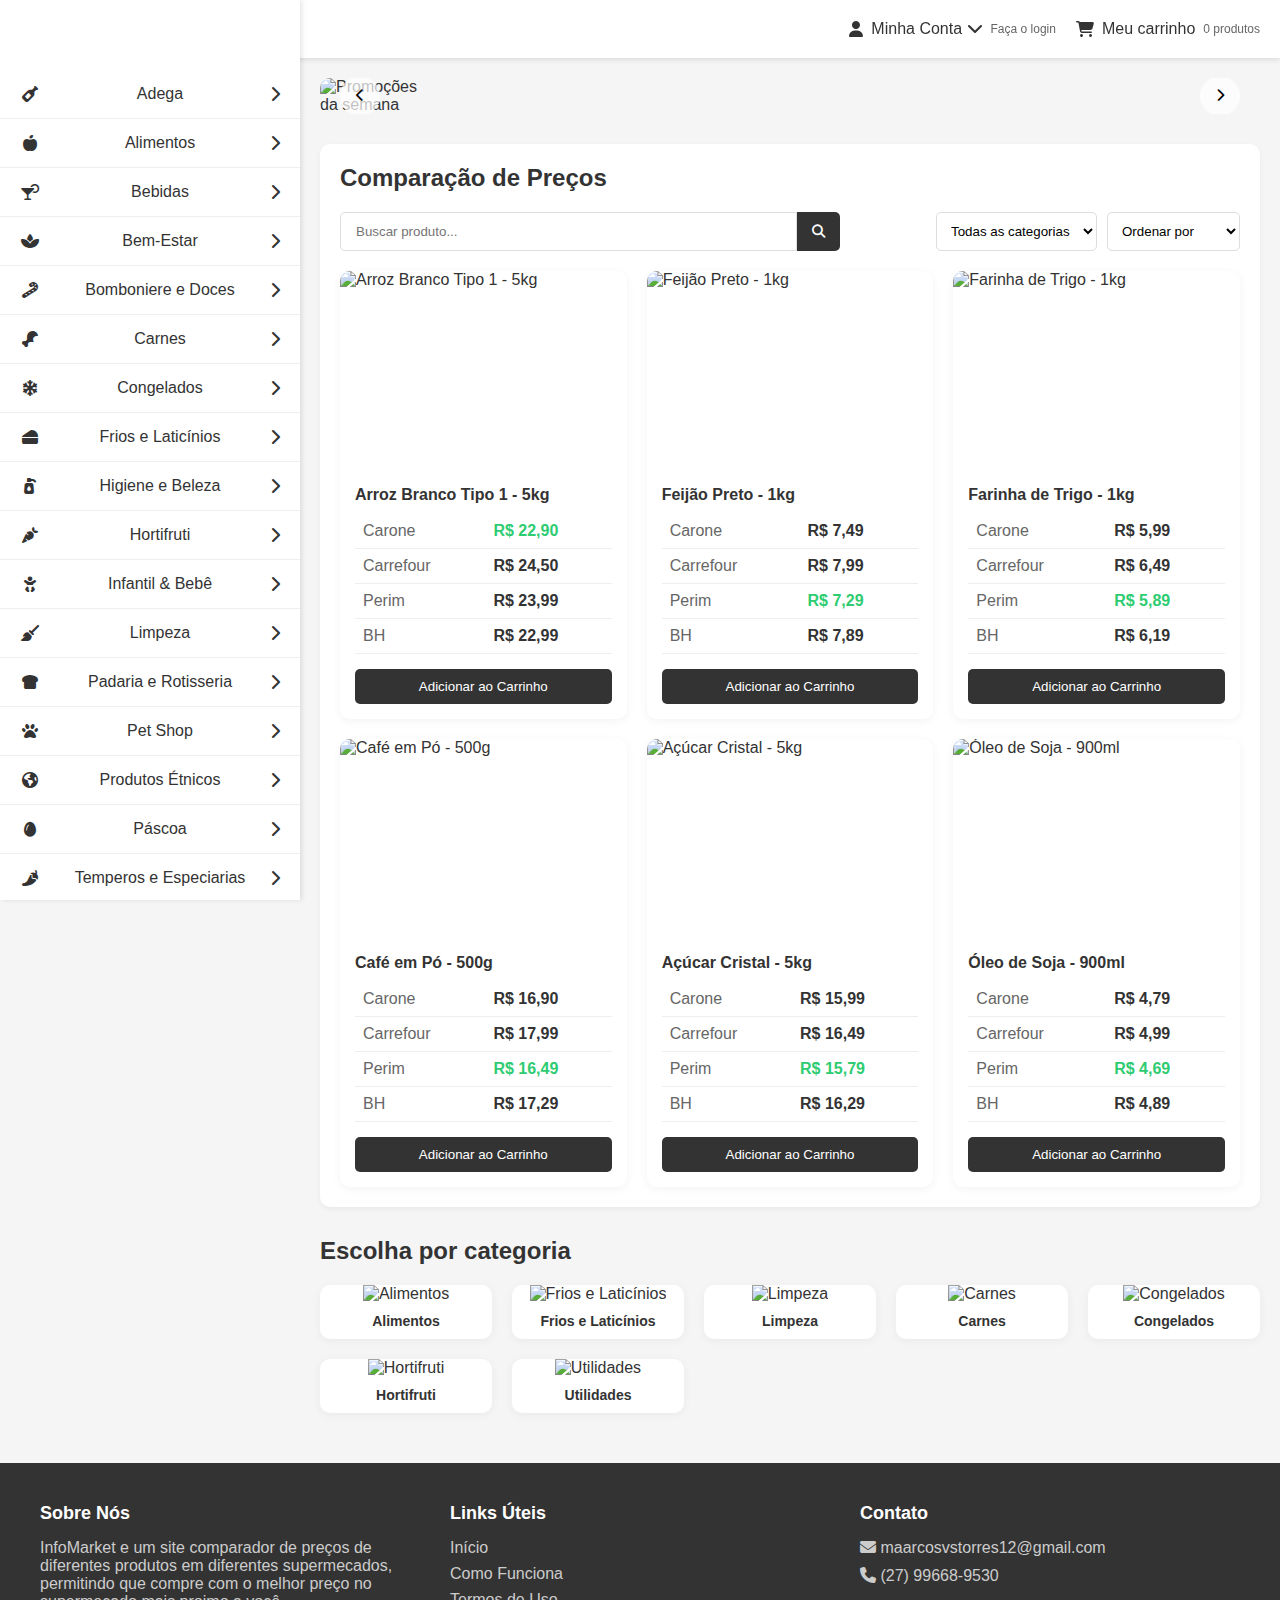
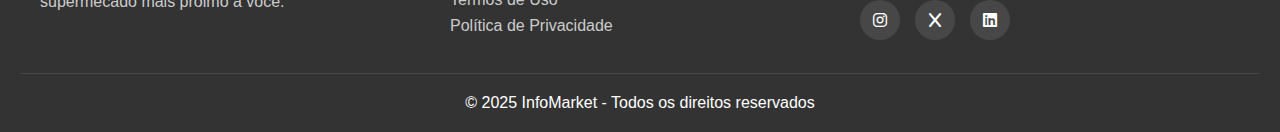
==== INFOMARKET - FRONTEND/index.html @ a8f64045 "Upload FRONTEND" ====
<!DOCTYPE html>
<html lang="pt-BR">
<head>
    <meta charset="UTF-8">
    <meta name="viewport" content="width=device-width, initial-scale=1.0">
    <title>InfoMarket</title>
    <link rel="stylesheet" href="styles.css">
    <link rel="stylesheet" href="https://cdnjs.cloudflare.com/ajax/libs/font-awesome/6.4.0/css/all.min.css">
</head>
<body>
    <!-- HEADER -->
    <header>
        <div class="menu-toggle" id="menu-toggle">
            <i class="fas fa-bars"></i>
        </div>
        <div class="logo">
            <h1>InfoMarket</h1>
        </div>
        <div class="user-actions">
            <div class="account">
                <a href="login.html">
                    <i class="fas fa-user"></i>
                    <span>Minha Conta <i class="fas fa-chevron-down"></i></span>
                    <div class="account-info">Faça o login</div>
                </a>
            </div>
            <div class="cart">
                <a href="#">
                    <i class="fas fa-shopping-cart"></i>
                    <span>Meu carrinho</span>
                    <div class="cart-info">0 produtos</div>
                </a>
            </div>
        </div>
    </header>

    <!-- BARRA LATERAL MEGA FODA -->
    <aside class="sidebar" id="sidebar">
        <nav>
            <ul>
                <li><a href="#"><i class="fas fa-wine-bottle"></i> Adega <i class="fas fa-chevron-right"></i></a></li>
                <li><a href="#"><i class="fas fa-apple-alt"></i> Alimentos <i class="fas fa-chevron-right"></i></a></li>
                <li><a href="#"><i class="fas fa-cocktail"></i> Bebidas <i class="fas fa-chevron-right"></i></a></li>
                <li><a href="#"><i class="fas fa-spa"></i> Bem-Estar <i class="fas fa-chevron-right"></i></a></li>
                <li><a href="#"><i class="fas fa-candy-cane"></i> Bomboniere e Doces <i class="fas fa-chevron-right"></i></a></li>
                <li><a href="#"><i class="fas fa-drumstick-bite"></i> Carnes <i class="fas fa-chevron-right"></i></a></li>
                <li><a href="#"><i class="fas fa-snowflake"></i> Congelados <i class="fas fa-chevron-right"></i></a></li>
                <li><a href="#"><i class="fas fa-cheese"></i> Frios e Laticínios <i class="fas fa-chevron-right"></i></a></li>
                <li><a href="#"><i class="fas fa-pump-soap"></i> Higiene e Beleza <i class="fas fa-chevron-right"></i></a></li>
                <li><a href="#"><i class="fas fa-carrot"></i> Hortifruti <i class="fas fa-chevron-right"></i></a></li>
                <li><a href="#"><i class="fas fa-baby"></i> Infantil & Bebê <i class="fas fa-chevron-right"></i></a></li>
                <li><a href="#"><i class="fas fa-broom"></i> Limpeza <i class="fas fa-chevron-right"></i></a></li>
                <li><a href="#"><i class="fas fa-bread-slice"></i> Padaria e Rotisseria <i class="fas fa-chevron-right"></i></a></li>
                <li><a href="#"><i class="fas fa-paw"></i> Pet Shop <i class="fas fa-chevron-right"></i></a></li>
                <li><a href="#"><i class="fas fa-globe-americas"></i> Produtos Étnicos <i class="fas fa-chevron-right"></i></a></li>
                <li><a href="#"><i class="fas fa-egg"></i> Páscoa <i class="fas fa-chevron-right"></i></a></li>
                <li><a href="#"><i class="fas fa-pepper-hot"></i> Temperos e Especiarias <i class="fas fa-chevron-right"></i></a></li>
            </ul>
        </nav>
    </aside>

    <!-- MAIN -->
    <main>
        <!-- BANNER -->
        <section class="banner">
            <img src="/images/meu saco de compras.jpg" alt="Promoções da semana">
            <div class="banner-controls">
                <button class="prev"><i class="fas fa-chevron-left"></i></button>
                <button class="next"><i class="fas fa-chevron-right"></i></button>
            </div>
        </section>

        <!-- COMPARADOR -->
        <section class="price-comparison">
            <h2>Comparação de Preços</h2>
            
            <div class="filter-bar">
                <div class="search-box">
                    <input type="text" placeholder="Buscar produto...">
                    <button><i class="fas fa-search"></i></button>
                </div>
                <div class="filter-options">
                    <select>
                        <option>Todas as categorias</option>
                        <option>Alimentos</option>
                        <option>Bebidas</option>
                        <option>Limpeza</option>
                        <option>Hortifruti</option>
                    </select>
                    <select>
                        <option>Ordenar por</option>
                        <option>Menor preço</option>
                        <option>Maior preço</option>
                        <option>Mais populares</option>
                    </select>
                </div>
            </div>
            
            <div class="products-grid" id="products-container">
                <!-- ADD PRODUTOS COM JS -->
            </div>
        </section>

        <!-- CATEGORIAS DE PRODUTOS -->
        <section class="categories">
            <h2>Escolha por categoria</h2>
            <div class="categories-grid">
                <a href="#" class="category-card">
                    <img src="/images/alimentos.jpg" alt="Alimentos">
                    <h3>Alimentos</h3>
                </a>
                <a href="#" class="category-card">
                    <img src="/images/frios e laticinios.jpg" alt="Frios e Laticínios">
                    <h3>Frios e Laticínios</h3>
                </a>
                <a href="#" class="category-card">
                    <img src="/images/limpeza.jpg" alt="Limpeza">
                    <h3>Limpeza</h3>
                </a>
                <a href="#" class="category-card">
                    <img src="/images/carnes.jpg" alt="Carnes">
                    <h3>Carnes</h3>
                </a>
                <a href="#" class="category-card">
                    <img src="/images/congelados.jpg" alt="Congelados">
                    <h3>Congelados</h3>
                </a>
                <a href="#" class="category-card">
                    <img src="/images/horti.jpg" alt="Hortifruti">
                    <h3>Hortifruti</h3>
                </a>
                <a href="#" class="category-card">
                    <img src="/images/utilidades.jpg" alt="Utilidades">
                    <h3>Utilidades</h3>
                </a>
            </div>
        </section>
    </main>

    <!-- FOOTER -->
    <footer>
        <div class="footer-content">
            <div class="footer-section">
                <h3>Sobre Nós</h3>
                <p>InfoMarket e um site comparador de preços de diferentes produtos em diferentes supermecados, permitindo que compre com o melhor preço no supermecado mais proimo a você.</p>
            </div>
            <div class="footer-section">
                <h3>Links Úteis</h3>
                <ul>
                    <li><a href="#">Início</a></li>
                    <li><a href="#">Como Funciona</a></li>
                    <li><a href="#">Termos de Uso</a></li>
                    <li><a href="#">Política de Privacidade</a></li>
                </ul>
            </div>
            <div class="footer-section">
                <h3>Contato</h3>
                <p><i class="fas fa-envelope"></i> maarcosvstorres12@gmail.com</p>
                <p><i class="fas fa-phone"></i> (27) 99668-9530</p>
                <div class="social-media">
                    <a href="#"><i class="fab fa-instagram"></i></a>
                    <a href="#"><i class="fab fa-x"></i></a>
                    <a href="#"><i class="fab fa-linkedin"></i></a>
                </div>
            </div>
        </div>
        <div class="footer-bottom">
            <p>&copy; 2025 InfoMarket - Todos os direitos reservados</p>
        </div>
    </footer>

    <script src="script.js"></script>
</body>
</html>
---- INFOMARKET - FRONTEND/styles.css ----
* {
    margin: 0;
    padding: 0;
    box-sizing: border-box;
    font-family: 'Segoe UI', Tahoma, Geneva, Verdana, sans-serif;
}

body {
    background-color: #f5f5f5;
    color: #333;
}

a {
    text-decoration: none;
    color: inherit;
}

ul {
    list-style: none;
}

/* STYLE HEADER */
header {
    display: flex;
    justify-content: space-between;
    align-items: center;
    padding: 15px 20px;
    background-color: #fff;
    box-shadow: 0 2px 5px rgba(0, 0, 0, 0.1);
    position: sticky;
    top: 0;
    z-index: 100;
}

.menu-toggle {
    font-size: 24px;
    cursor: pointer;
    color: #333;
}

.logo h1 {
    font-size: 24px;
    font-weight: bold;
    color: #333;
}

.user-actions {
    display: flex;
    gap: 20px;
}

.account, .cart {
    display: flex;
    align-items: center;
}

.account a, .cart a {
    display: flex;
    align-items: center;
    gap: 8px;
    color: #333;
}

.account-info, .cart-info {
    font-size: 12px;
    color: #666;
}

/* SYTLE DA BARRA LATERAL */
.sidebar {
    position: fixed;
    top: 0;
    left: -300px;
    width: 300px;
    height: 100%;
    background-color: #fff;
    box-shadow: 2px 0 5px rgba(0, 0, 0, 0.1);
    z-index: 200;
    transition: left 0.3s ease;
    padding-top: 70px;
    overflow-y: auto;
}

.sidebar.active {
    left: 0;
}

.sidebar nav ul li {
    border-bottom: 1px solid #eee;
}

.sidebar nav ul li a {
    display: flex;
    align-items: center;
    justify-content: space-between;
    padding: 15px 20px;
    color: #333;
    transition: background-color 0.3s;
}

.sidebar nav ul li a:hover {
    background-color: #f5f5f5;
}

.sidebar nav ul li a i:first-child {
    margin-right: 10px;
    width: 20px;
    text-align: center;
}

/* STYLE DA MAIN */
main {
    margin-left: 0;
    padding: 20px;
    transition: margin-left 0.3s ease;
}

main.sidebar-active {
    margin-left: 300px;
}

/* BANNER */
.banner {
    position: relative;
    margin-bottom: 30px;
    border-radius: 10px;
    overflow: hidden;
}

.banner img {
    width: 12%;
    height: auto;
    display: block;
}

.banner-controls {
    position: absolute;
    top: 50%;
    width: 100%;
    display: flex;
    justify-content: space-between;
    transform: translateY(-50%);
}

.banner-controls button {
    background-color: rgba(255, 255, 255, 0.7);
    border: none;
    width: 40px;
    height: 40px;
    border-radius: 50%;
    cursor: pointer;
    display: flex;
    align-items: center;
    justify-content: center;
    margin: 0 20px;
}

.banner-controls button:hover {
    background-color: rgba(255, 255, 255, 0.9);
}

/* Comparação de Preços */
.price-comparison {
    background-color: #fff;
    border-radius: 10px;
    padding: 20px;
    margin-bottom: 30px;
    box-shadow: 0 2px 5px rgba(0, 0, 0, 0.05);
}

.price-comparison h2 {
    margin-bottom: 20px;
    color: #333;
    font-size: 24px;
}

.filter-bar {
    display: flex;
    justify-content: space-between;
    margin-bottom: 20px;
    flex-wrap: wrap;
    gap: 15px;
}

.search-box {
    display: flex;
    flex: 1;
    max-width: 500px;
}

.search-box input {
    flex: 1;
    padding: 10px 15px;
    border: 1px solid #ddd;
    border-radius: 5px 0 0 5px;
    outline: none;
}

.search-box button {
    background-color: #333;
    color: #fff;
    border: none;
    padding: 0 15px;
    border-radius: 0 5px 5px 0;
    cursor: pointer;
}

.filter-options {
    display: flex;
    gap: 10px;
}

.filter-options select {
    padding: 10px;
    border: 1px solid #ddd;
    border-radius: 5px;
    outline: none;
    background-color: #fff;
}

.products-grid {
    display: grid;
    grid-template-columns: repeat(auto-fill, minmax(280px, 1fr));
    gap: 20px;
}

.product-card {
    background-color: #fff;
    border-radius: 10px;
    overflow: hidden;
    box-shadow: 0 2px 10px rgba(0, 0, 0, 0.05);
    transition: transform 0.3s, box-shadow 0.3s;
}

.product-card:hover {
    transform: translateY(-5px);
    box-shadow: 0 5px 15px rgba(0, 0, 0, 0.1);
}

.product-image {
    height: 200px;
    overflow: hidden;
}

.product-image img {
    width: 100%;
    height: 100%;
    object-fit: contain;
    transition: transform 0.3s;
}

.product-card:hover .product-image img {
    transform: scale(1.05);
}

.product-info {
    padding: 15px;
}

.product-name {
    font-size: 16px;
    font-weight: bold;
    margin-bottom: 10px;
    color: #333;
}

.price-comparison-table {
    width: 100%;
    border-collapse: collapse;
    margin-bottom: 15px;
}

.price-comparison-table th,
.price-comparison-table td {
    padding: 8px;
    text-align: left;
    border-bottom: 1px solid #eee;
}

.price-comparison-table th {
    font-weight: normal;
    color: #666;
}

.price-comparison-table td {
    font-weight: bold;
}

.best-price {
    color: #2ecc71;
}

.add-to-cart {
    background-color: #333;
    color: #fff;
    border: none;
    padding: 10px 15px;
    border-radius: 5px;
    width: 100%;
    cursor: pointer;
    transition: background-color 0.3s;
}

.add-to-cart:hover {
    background-color: #555;
}

/* Categorias */
.categories {
    margin-bottom: 30px;
}

.categories h2 {
    margin-bottom: 20px;
    color: #333;
    font-size: 24px;
}

.categories-grid {
    display: grid;
    grid-template-columns: repeat(auto-fill, minmax(150px, 1fr));
    gap: 20px;
}

.category-card {
    background-color: #fff;
    border-radius: 10px;
    overflow: hidden;
    box-shadow: 0 2px 10px rgba(0, 0, 0, 0.05);
    transition: transform 0.3s;
    text-align: center;
}

.category-card:hover {
    transform: translateY(-5px);
}

.category-card img {
    width: 100%;
    height: 120px;
    object-fit: cover;
}

.category-card h3 {
    padding: 10px;
    font-size: 14px;
    color: #333;
}

/* STYLE FOOTER */
footer {
    background-color: #333;
    color: #fff;
    padding: 40px 20px 20px;
}

.footer-content {
    display: grid;
    grid-template-columns: repeat(auto-fit, minmax(250px, 1fr));
    gap: 30px;
    max-width: 1200px;
    margin: 0 auto;
}

.footer-section h3 {
    margin-bottom: 15px;
    font-size: 18px;
}

.footer-section p {
    margin-bottom: 10px;
    color: #ccc;
}

.footer-section ul li {
    margin-bottom: 8px;
}

.footer-section ul li a {
    color: #ccc;
    transition: color 0.3s;
}

.footer-section ul li a:hover {
    color: #fff;
}

.social-media {
    display: flex;
    gap: 15px;
    margin-top: 15px;
}

.social-media a {
    display: flex;
    align-items: center;
    justify-content: center;
    width: 40px;
    height: 40px;
    background-color: rgba(255, 255, 255, 0.1);
    border-radius: 50%;
    transition: background-color 0.3s;
}

.social-media a:hover {
    background-color: rgba(255, 255, 255, 0.2);
}

.footer-bottom {
    text-align: center;
    margin-top: 30px;
    padding-top: 20px;
    border-top: 1px solid rgba(255, 255, 255, 0.1);
}

/* Estilos da Página de Login */
.login-body {
    background: linear-gradient(135deg, #6e8efb, #a777e3);
    height: 100vh;
    display: flex;
    align-items: center;
    justify-content: center;
}

.login-container {
    width: 100%;
    max-width: 400px;
    padding: 20px;
}

.login-box {
    background-color: rgba(255, 255, 255, 0.8);
    backdrop-filter: blur(10px);
    border-radius: 10px;
    padding: 30px;
    box-shadow: 0 10px 25px rgba(0, 0, 0, 0.1);
}

.login-box h1 {
    text-align: center;
    margin-bottom: 20px;
    color: #333;
}

.login-tabs {
    display: flex;
    margin-bottom: 20px;
    border-bottom: 1px solid #ddd;
}

.tab-btn {
    flex: 1;
    background: none;
    border: none;
    padding: 10px;
    cursor: pointer;
    font-size: 16px;
    color: #666;
    transition: all 0.3s;
}

.tab-btn.active {
    color: #333;
    border-bottom: 2px solid #333;
}

.tab-content {
    display: none;
}

.tab-content.active {
    display: block;
}

.input-group {
    position: relative;
    margin-bottom: 20px;
}

.input-group i {
    position: absolute;
    left: 15px;
    top: 50%;
    transform: translateY(-50%);
    color: #666;
}

.input-group input {
    width: 100%;
    padding: 12px 15px 12px 45px;
    border: 1px solid #ddd;
    border-radius: 5px;
    font-size: 16px;
    outline: none;
    transition: border-color 0.3s;
}

.input-group input:focus {
    border-color: #6e8efb;
}

.remember-forgot {
    display: flex;
    justify-content: space-between;
    margin-bottom: 20px;
    font-size: 14px;
}

.remember-forgot label {
    display: flex;
    align-items: center;
    gap: 5px;
    cursor: pointer;
}

.remember-forgot a {
    color: #6e8efb;
}

.login-btn {
    width: 100%;
    padding: 12px;
    background: linear-gradient(135deg, #6e8efb, #a777e3);
    color: #fff;
    border: none;
    border-radius: 5px;
    font-size: 16px;
    cursor: pointer;
    transition: opacity 0.3s;
}

.login-btn:hover {
    opacity: 0.9;
}

/* Responsividade */
@media (max-width: 768px) {
    .filter-bar {
        flex-direction: column;
    }
    
    .search-box {
        max-width: 100%;
    }
    
    .filter-options {
        width: 100%;
    }
    
    .filter-options select {
        flex: 1;
    }
    
    .products-grid {
        grid-template-columns: repeat(auto-fill, minmax(220px, 1fr));
    }
    
    .categories-grid {
        grid-template-columns: repeat(auto-fill, minmax(120px, 1fr));
    }
    
    .footer-content {
        grid-template-columns: 1fr;
    }
}

@media (min-width: 992px) {
    .sidebar {
        left: 0;
    }
    
    main {
        margin-left: 300px;
    }
    
    .menu-toggle {
        display: none;
    }
}

@media (max-width: 991px) {
    .sidebar {
        left: -300px;
    }
    
    main {
        margin-left: 0;
    }
    
    .menu-toggle {
        display: block;
    }
}
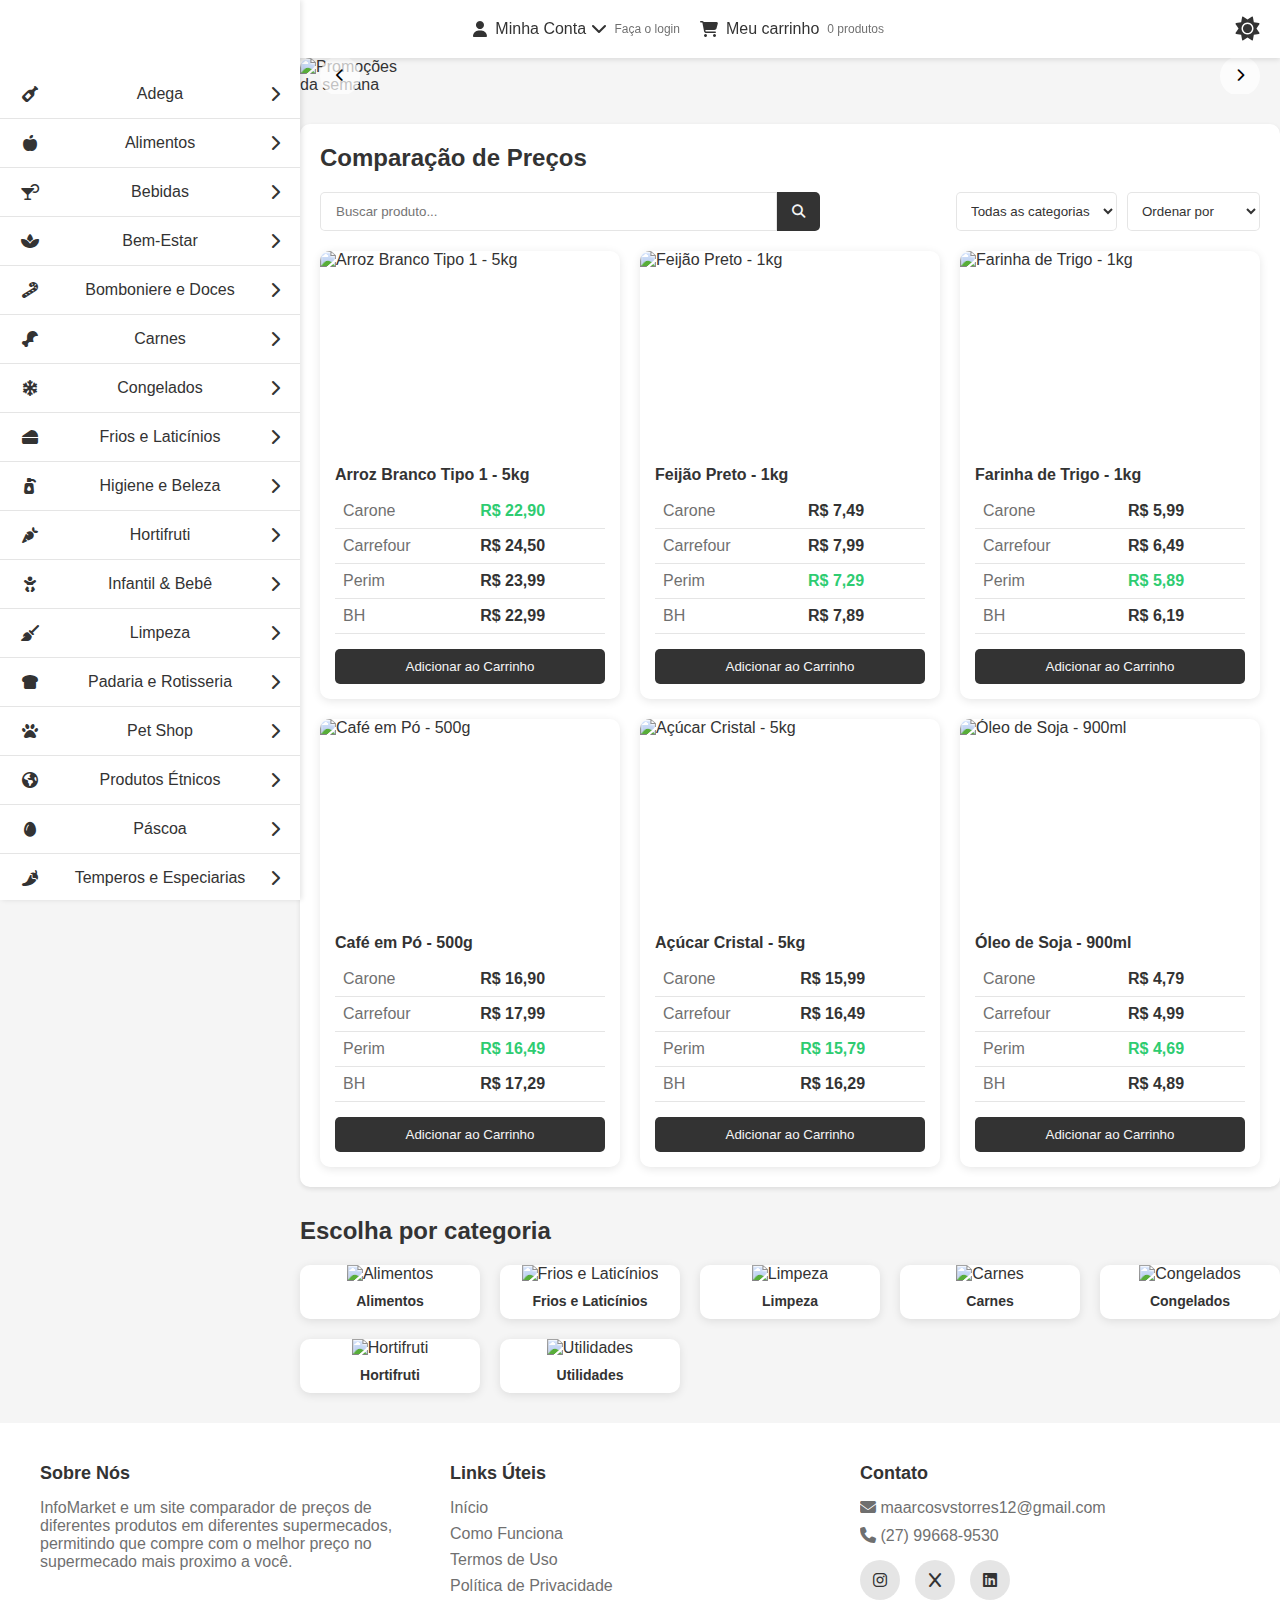
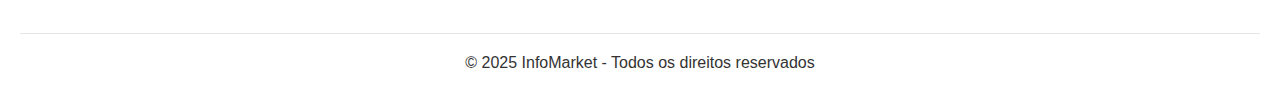
==== commit 2d105e1d: "Upload FRONTEND" ====
--- a/INFOMARKET - FRONTEND/index.html
+++ b/INFOMARKET - FRONTEND/index.html
@@ -7,7 +7,7 @@
     <link rel="stylesheet" href="styles.css">
     <link rel="stylesheet" href="https://cdnjs.cloudflare.com/ajax/libs/font-awesome/6.4.0/css/all.min.css">
 </head>
-<body>
+<body class="light-mode">
     <!-- HEADER -->
     <header>
         <div class="menu-toggle" id="menu-toggle">
@@ -31,6 +31,11 @@
                     <div class="cart-info">0 produtos</div>
                 </a>
             </div>
+        </div>
+        <div class="theme-toggle">
+            <button id="theme-toggle-btn" aria-label="Alternar tema">
+                <i class="fas fa-sun"></i>
+            </button>
         </div>
     </header>
 
@@ -142,7 +147,7 @@
         <div class="footer-content">
             <div class="footer-section">
                 <h3>Sobre Nós</h3>
-                <p>InfoMarket e um site comparador de preços de diferentes produtos em diferentes supermecados, permitindo que compre com o melhor preço no supermecado mais proimo a você.</p>
+                <p>InfoMarket e um site comparador de preços de diferentes produtos em diferentes supermecados, permitindo que compre com o melhor preço no supermecado mais proximo a você.</p>
             </div>
             <div class="footer-section">
                 <h3>Links Úteis</h3>
--- a/INFOMARKET - FRONTEND/styles.css
+++ b/INFOMARKET - FRONTEND/styles.css
@@ -1,3 +1,19 @@
+:root {
+    --background-color: #f5f5f5;
+    --text-color: #333;
+    --header-bg: #fff;
+    --card-bg: #fff;
+    --shadow-color: rgba(0, 0, 0, 0.1);
+}
+
+.dark-mode {
+    --background-color: #1a1a1a;
+    --text-color: #f5f5f5;
+    --header-bg: #2a2a2a;
+    --card-bg: #2a2a2a;
+    --shadow-color: rgba(255, 255, 255, 0.1);
+}
+
 * {
     margin: 0;
     padding: 0;
@@ -6,8 +22,9 @@
 }
 
 body {
-    background-color: #f5f5f5;
-    color: #333;
+    background-color: var(--background-color);
+    color: var(--text-color);
+    transition: background-color 0.3s, color 0.3s;
 }
 
 a {
@@ -25,7 +42,7 @@
     justify-content: space-between;
     align-items: center;
     padding: 15px 20px;
-    background-color: #fff;
+    background-color: var(--header-bg);
     box-shadow: 0 2px 5px rgba(0, 0, 0, 0.1);
     position: sticky;
     top: 0;
@@ -35,13 +52,13 @@
 .menu-toggle {
     font-size: 24px;
     cursor: pointer;
-    color: #333;
+    color: var(--text-color);
 }
 
 .logo h1 {
     font-size: 24px;
     font-weight: bold;
-    color: #333;
+    color: var(--text-color);
 }
 
 .user-actions {
@@ -58,12 +75,31 @@
     display: flex;
     align-items: center;
     gap: 8px;
-    color: #333;
+    color: var(--text-color);
 }
 
 .account-info, .cart-info {
     font-size: 12px;
-    color: #666;
+    color: var(--text-color);
+    opacity: 0.7;
+}
+
+/* Estilos para o botão de alternância de tema */
+.theme-toggle {
+    margin-left: 20px;
+}
+
+#theme-toggle-btn {
+    background: none;
+    border: none;
+    color: var(--text-color);
+    font-size: 24px;
+    cursor: pointer;
+    transition: transform 0.3s;
+}
+
+#theme-toggle-btn:hover {
+    transform: scale(1.1);
 }
 
 /* SYTLE DA BARRA LATERAL */
@@ -73,9 +109,9 @@
     left: -300px;
     width: 300px;
     height: 100%;
-    background-color: #fff;
-    box-shadow: 2px 0 5px rgba(0, 0, 0, 0.1);
-    z-index: 200;
+    background-color: var(--card-bg);
+    box-shadow: 2px 0 5px var(--shadow-color);
+    z-index: 1000;
     transition: left 0.3s ease;
     padding-top: 70px;
     overflow-y: auto;
@@ -86,7 +122,7 @@
 }
 
 .sidebar nav ul li {
-    border-bottom: 1px solid #eee;
+    border-bottom: 1px solid var(--shadow-color);
 }
 
 .sidebar nav ul li a {
@@ -94,12 +130,12 @@
     align-items: center;
     justify-content: space-between;
     padding: 15px 20px;
-    color: #333;
+    color: var(--text-color);
     transition: background-color 0.3s;
 }
 
 .sidebar nav ul li a:hover {
-    background-color: #f5f5f5;
+    background-color: var(--shadow-color);
 }
 
 .sidebar nav ul li a i:first-child {
@@ -110,8 +146,6 @@
 
 /* STYLE DA MAIN */
 main {
-    margin-left: 0;
-    padding: 20px;
     transition: margin-left 0.3s ease;
 }
 
@@ -161,16 +195,16 @@
 
 /* Comparação de Preços */
 .price-comparison {
-    background-color: #fff;
+    background-color: var(--card-bg);
     border-radius: 10px;
     padding: 20px;
     margin-bottom: 30px;
-    box-shadow: 0 2px 5px rgba(0, 0, 0, 0.05);
+    box-shadow: 0 2px 5px var(--shadow-color);
 }
 
 .price-comparison h2 {
     margin-bottom: 20px;
-    color: #333;
+    color: var(--text-color);
     font-size: 24px;
 }
 
@@ -191,14 +225,16 @@
 .search-box input {
     flex: 1;
     padding: 10px 15px;
-    border: 1px solid #ddd;
+    border: 1px solid var(--shadow-color);
     border-radius: 5px 0 0 5px;
     outline: none;
+    background-color: var(--card-bg);
+    color: var(--text-color);
 }
 
 .search-box button {
-    background-color: #333;
-    color: #fff;
+    background-color: var(--text-color);
+    color: var(--background-color);
     border: none;
     padding: 0 15px;
     border-radius: 0 5px 5px 0;
@@ -212,10 +248,11 @@
 
 .filter-options select {
     padding: 10px;
-    border: 1px solid #ddd;
+    border: 1px solid var(--shadow-color);
     border-radius: 5px;
     outline: none;
-    background-color: #fff;
+    background-color: var(--card-bg);
+    color: var(--text-color);
 }
 
 .products-grid {
@@ -225,16 +262,16 @@
 }
 
 .product-card {
-    background-color: #fff;
+    background-color: var(--card-bg);
     border-radius: 10px;
     overflow: hidden;
-    box-shadow: 0 2px 10px rgba(0, 0, 0, 0.05);
+    box-shadow: 0 2px 10px var(--shadow-color);
     transition: transform 0.3s, box-shadow 0.3s;
 }
 
 .product-card:hover {
     transform: translateY(-5px);
-    box-shadow: 0 5px 15px rgba(0, 0, 0, 0.1);
+    box-shadow: 0 5px 15px var(--shadow-color);
 }
 
 .product-image {
@@ -261,7 +298,7 @@
     font-size: 16px;
     font-weight: bold;
     margin-bottom: 10px;
-    color: #333;
+    color: var(--text-color);
 }
 
 .price-comparison-table {
@@ -274,12 +311,13 @@
 .price-comparison-table td {
     padding: 8px;
     text-align: left;
-    border-bottom: 1px solid #eee;
+    border-bottom: 1px solid var(--shadow-color);
 }
 
 .price-comparison-table th {
     font-weight: normal;
-    color: #666;
+    color: var(--text-color);
+    opacity: 0.7;
 }
 
 .price-comparison-table td {
@@ -291,8 +329,8 @@
 }
 
 .add-to-cart {
-    background-color: #333;
-    color: #fff;
+    background-color: var(--text-color);
+    color: var(--background-color);
     border: none;
     padding: 10px 15px;
     border-radius: 5px;
@@ -302,7 +340,7 @@
 }
 
 .add-to-cart:hover {
-    background-color: #555;
+    opacity: 0.9;
 }
 
 /* Categorias */
@@ -312,7 +350,7 @@
 
 .categories h2 {
     margin-bottom: 20px;
-    color: #333;
+    color: var(--text-color);
     font-size: 24px;
 }
 
@@ -323,10 +361,10 @@
 }
 
 .category-card {
-    background-color: #fff;
+    background-color: var(--card-bg);
     border-radius: 10px;
     overflow: hidden;
-    box-shadow: 0 2px 10px rgba(0, 0, 0, 0.05);
+    box-shadow: 0 2px 10px var(--shadow-color);
     transition: transform 0.3s;
     text-align: center;
 }
@@ -344,13 +382,13 @@
 .category-card h3 {
     padding: 10px;
     font-size: 14px;
-    color: #333;
+    color: var(--text-color);
 }
 
 /* STYLE FOOTER */
 footer {
-    background-color: #333;
-    color: #fff;
+    background-color: var(--header-bg);
+    color: var(--text-color);
     padding: 40px 20px 20px;
 }
 
@@ -369,7 +407,8 @@
 
 .footer-section p {
     margin-bottom: 10px;
-    color: #ccc;
+    color: var(--text-color);
+    opacity: 0.7;
 }
 
 .footer-section ul li {
@@ -377,12 +416,13 @@
 }
 
 .footer-section ul li a {
-    color: #ccc;
-    transition: color 0.3s;
+    color: var(--text-color);
+    opacity: 0.7;
+    transition: opacity 0.3s;
 }
 
 .footer-section ul li a:hover {
-    color: #fff;
+    opacity: 1;
 }
 
 .social-media {
@@ -397,140 +437,21 @@
     justify-content: center;
     width: 40px;
     height: 40px;
-    background-color: rgba(255, 255, 255, 0.1);
+    background-color: var(--shadow-color);
     border-radius: 50%;
     transition: background-color 0.3s;
 }
 
 .social-media a:hover {
-    background-color: rgba(255, 255, 255, 0.2);
+    background-color: var(--text-color);
+    color: var(--background-color);
 }
 
 .footer-bottom {
     text-align: center;
     margin-top: 30px;
     padding-top: 20px;
-    border-top: 1px solid rgba(255, 255, 255, 0.1);
-}
-
-/* Estilos da Página de Login */
-.login-body {
-    background: linear-gradient(135deg, #6e8efb, #a777e3);
-    height: 100vh;
-    display: flex;
-    align-items: center;
-    justify-content: center;
-}
-
-.login-container {
-    width: 100%;
-    max-width: 400px;
-    padding: 20px;
-}
-
-.login-box {
-    background-color: rgba(255, 255, 255, 0.8);
-    backdrop-filter: blur(10px);
-    border-radius: 10px;
-    padding: 30px;
-    box-shadow: 0 10px 25px rgba(0, 0, 0, 0.1);
-}
-
-.login-box h1 {
-    text-align: center;
-    margin-bottom: 20px;
-    color: #333;
-}
-
-.login-tabs {
-    display: flex;
-    margin-bottom: 20px;
-    border-bottom: 1px solid #ddd;
-}
-
-.tab-btn {
-    flex: 1;
-    background: none;
-    border: none;
-    padding: 10px;
-    cursor: pointer;
-    font-size: 16px;
-    color: #666;
-    transition: all 0.3s;
-}
-
-.tab-btn.active {
-    color: #333;
-    border-bottom: 2px solid #333;
-}
-
-.tab-content {
-    display: none;
-}
-
-.tab-content.active {
-    display: block;
-}
-
-.input-group {
-    position: relative;
-    margin-bottom: 20px;
-}
-
-.input-group i {
-    position: absolute;
-    left: 15px;
-    top: 50%;
-    transform: translateY(-50%);
-    color: #666;
-}
-
-.input-group input {
-    width: 100%;
-    padding: 12px 15px 12px 45px;
-    border: 1px solid #ddd;
-    border-radius: 5px;
-    font-size: 16px;
-    outline: none;
-    transition: border-color 0.3s;
-}
-
-.input-group input:focus {
-    border-color: #6e8efb;
-}
-
-.remember-forgot {
-    display: flex;
-    justify-content: space-between;
-    margin-bottom: 20px;
-    font-size: 14px;
-}
-
-.remember-forgot label {
-    display: flex;
-    align-items: center;
-    gap: 5px;
-    cursor: pointer;
-}
-
-.remember-forgot a {
-    color: #6e8efb;
-}
-
-.login-btn {
-    width: 100%;
-    padding: 12px;
-    background: linear-gradient(135deg, #6e8efb, #a777e3);
-    color: #fff;
-    border: none;
-    border-radius: 5px;
-    font-size: 16px;
-    cursor: pointer;
-    transition: opacity 0.3s;
-}
-
-.login-btn:hover {
-    opacity: 0.9;
+    border-top: 1px solid var(--shadow-color);
 }
 
 /* Responsividade */
@@ -590,4 +511,12 @@
     .menu-toggle {
         display: block;
     }
+
+    .sidebar.active {
+        left: 0;
+    }
+
+    main.sidebar-active {
+        margin-left: 0;
+    }
 }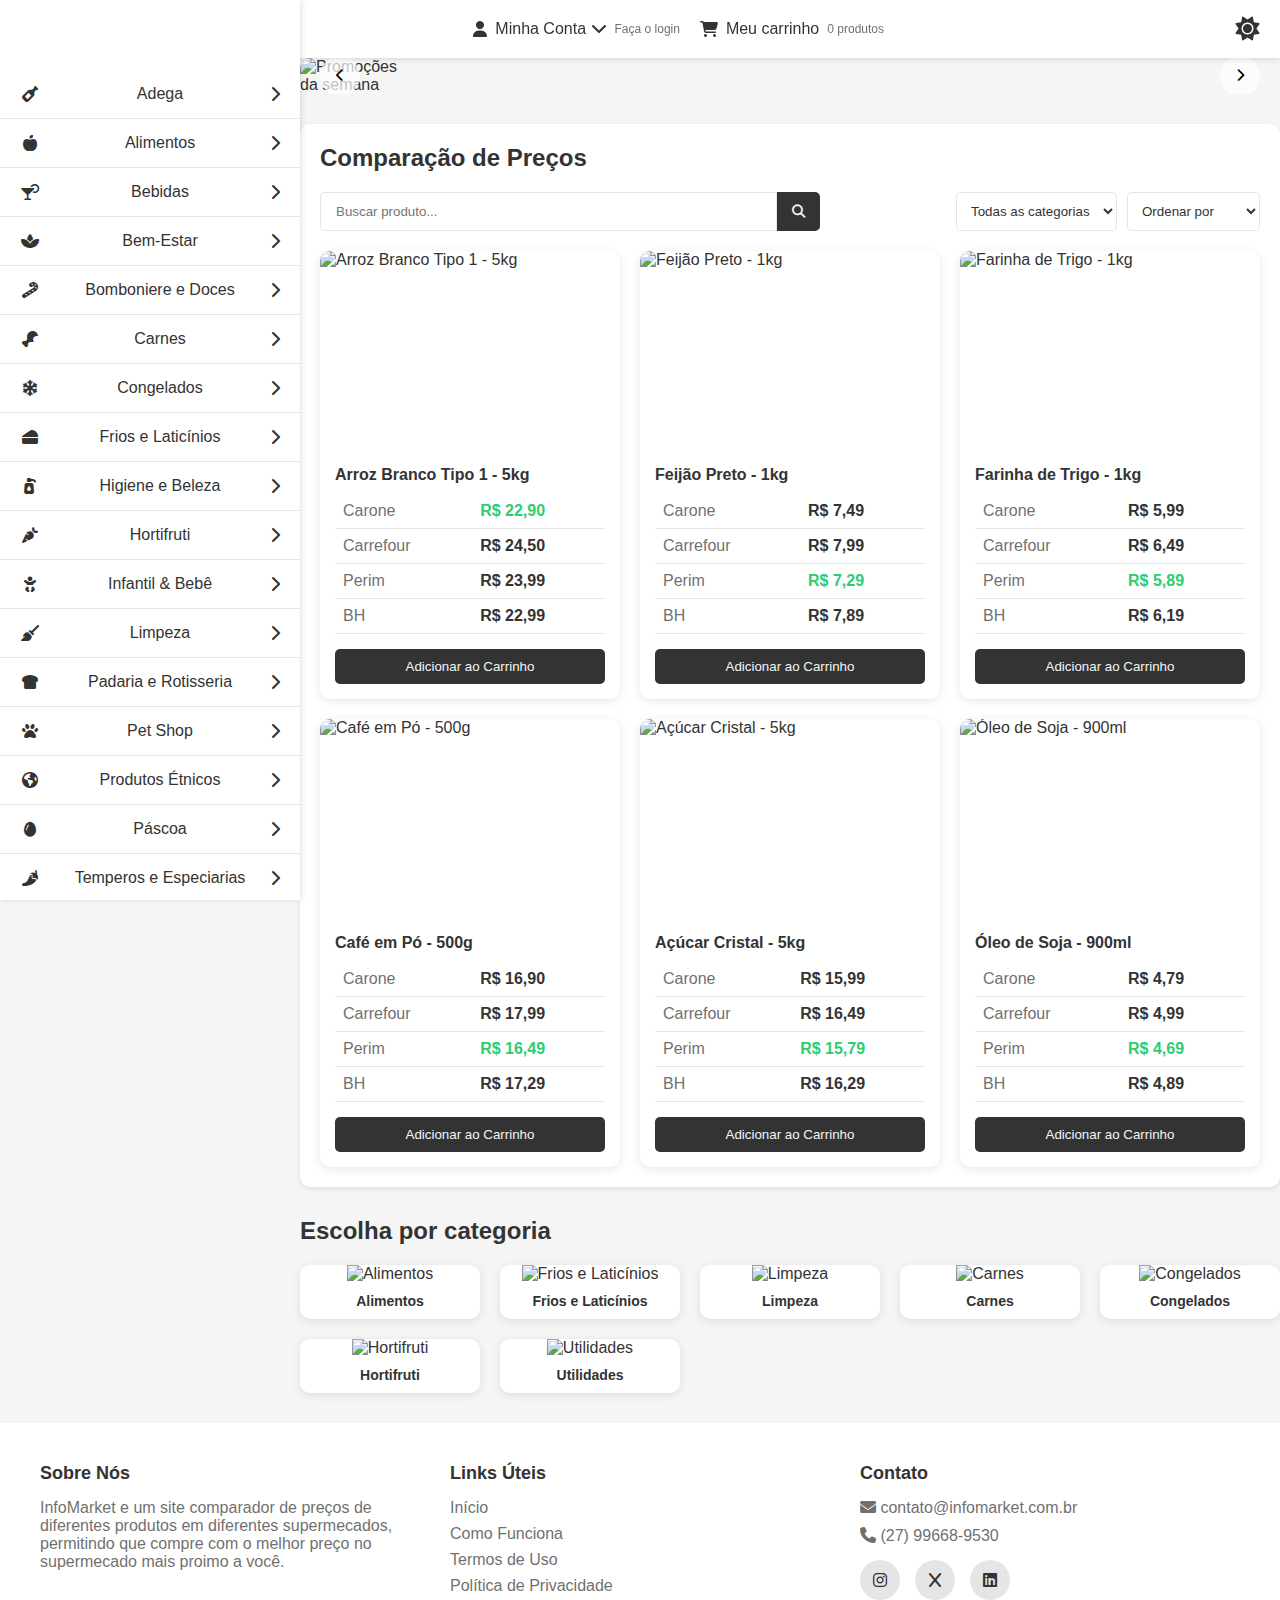
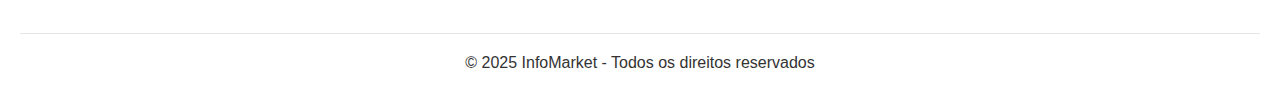
==== commit f9a1de50: "Cart upload" ====
--- a/INFOMARKET - FRONTEND/index.html
+++ b/INFOMARKET - FRONTEND/index.html
@@ -25,10 +25,10 @@
                 </a>
             </div>
             <div class="cart">
-                <a href="#">
+                <a href="cart.html">
                     <i class="fas fa-shopping-cart"></i>
                     <span>Meu carrinho</span>
-                    <div class="cart-info">0 produtos</div>
+                    <div class="cart-info"><span id="cart-count">0</span> produtos</div>
                 </a>
             </div>
         </div>
@@ -147,7 +147,7 @@
         <div class="footer-content">
             <div class="footer-section">
                 <h3>Sobre Nós</h3>
-                <p>InfoMarket e um site comparador de preços de diferentes produtos em diferentes supermecados, permitindo que compre com o melhor preço no supermecado mais proximo a você.</p>
+                <p>InfoMarket e um site comparador de preços de diferentes produtos em diferentes supermecados, permitindo que compre com o melhor preço no supermecado mais proimo a você.</p>
             </div>
             <div class="footer-section">
                 <h3>Links Úteis</h3>
@@ -160,7 +160,7 @@
             </div>
             <div class="footer-section">
                 <h3>Contato</h3>
-                <p><i class="fas fa-envelope"></i> maarcosvstorres12@gmail.com</p>
+                <p><i class="fas fa-envelope"></i> contato@infomarket.com.br</p>
                 <p><i class="fas fa-phone"></i> (27) 99668-9530</p>
                 <div class="social-media">
                     <a href="#"><i class="fab fa-instagram"></i></a>
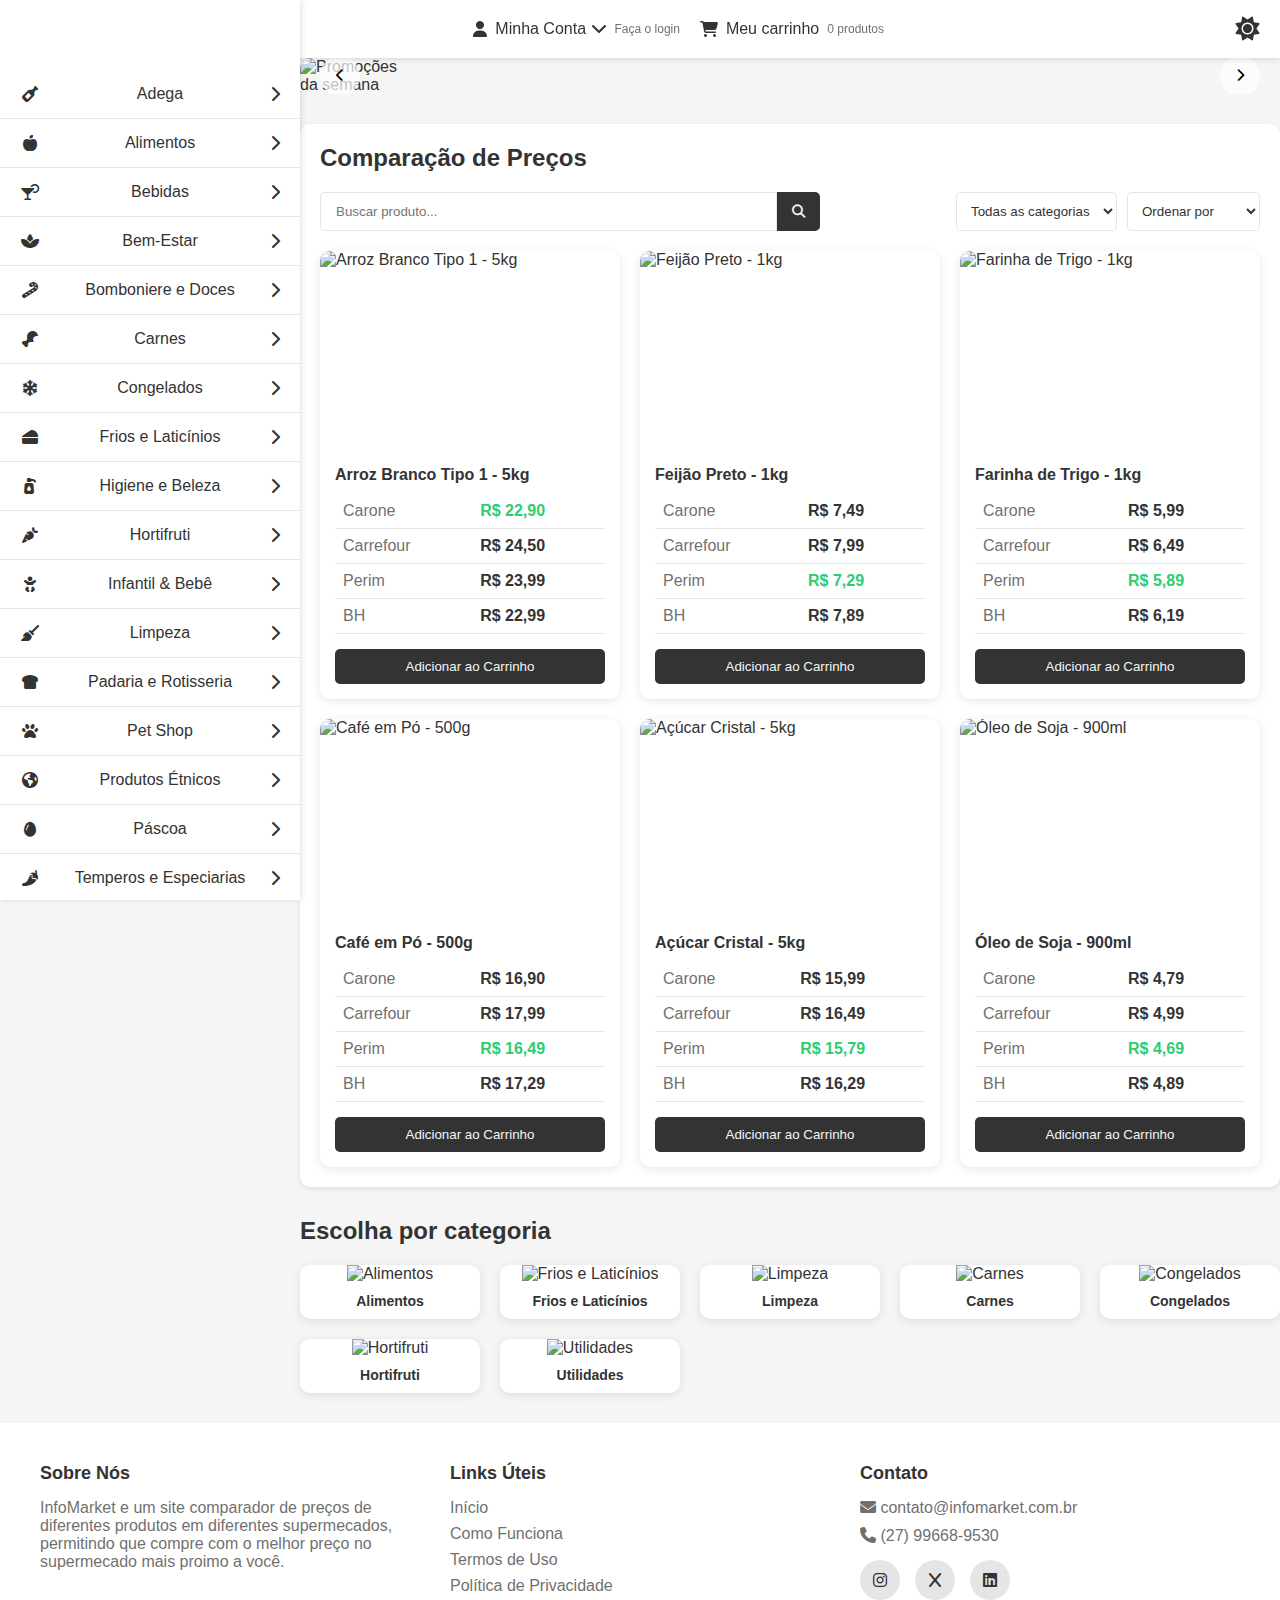
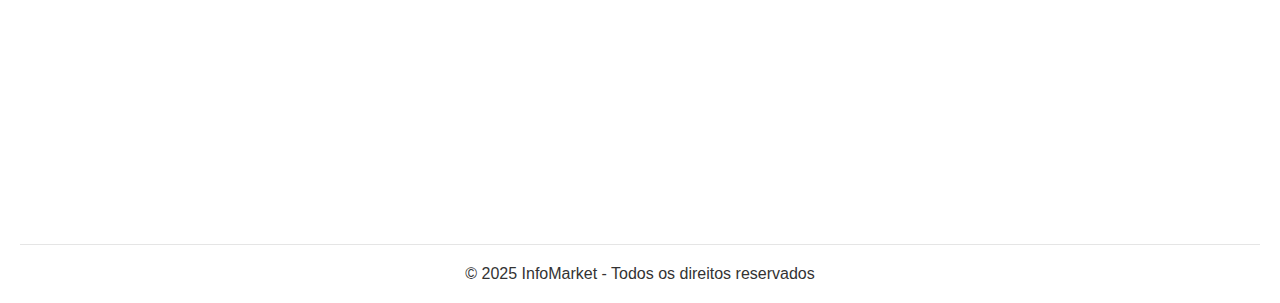
==== commit dbb53456: "Atualização em adição em MAPS" ====
--- a/INFOMARKET - FRONTEND/index.html
+++ b/INFOMARKET - FRONTEND/index.html
@@ -6,6 +6,7 @@
     <title>InfoMarket</title>
     <link rel="stylesheet" href="styles.css">
     <link rel="stylesheet" href="https://cdnjs.cloudflare.com/ajax/libs/font-awesome/6.4.0/css/all.min.css">
+
 </head>
 <body class="light-mode">
     <!-- HEADER -->
@@ -163,10 +164,18 @@
                 <p><i class="fas fa-envelope"></i> contato@infomarket.com.br</p>
                 <p><i class="fas fa-phone"></i> (27) 99668-9530</p>
                 <div class="social-media">
-                    <a href="#"><i class="fab fa-instagram"></i></a>
-                    <a href="#"><i class="fab fa-x"></i></a>
-                    <a href="#"><i class="fab fa-linkedin"></i></a>
+                    <a href="https://www.instagram.com/itsmaarkim/" target="_blank"><i class="fab fa-instagram"></i></a>
+                    <a href="https://x.com/itsmaarkim" target="_blank"><i class="fab fa-x"></i></a>
+                    <a href="https://www.linkedin.com/in/marcos-vinicius-silva-torres-134b57264/" target="_blank"><i class="fab fa-linkedin"></i></a>
                 </div>
+                <!-- Google Maps -->
+                <iframe 
+                    src="https://www.google.com/maps/embed?pb=!1m10!1m8!1m3!1d4959.024436500402!2d-40.29763800282069!3d-20.333794579546804!3m2!1i1024!2i768!4f13.1!5e1!3m2!1spt-BR!2sbr!4v1743017525433!5m2!1spt-BR!2sbr" 
+                    class="footer-map" 
+                    allowfullscreen="" 
+                    loading="lazy" 
+                    referrerpolicy="no-referrer-when-downgrade">
+                </iframe>
             </div>
         </div>
         <div class="footer-bottom">
--- a/INFOMARKET - FRONTEND/styles.css
+++ b/INFOMARKET - FRONTEND/styles.css
@@ -454,6 +454,20 @@
     border-top: 1px solid var(--shadow-color);
 }
 
+.footer-map {
+    width: 100%;
+    height: 200px;
+    border-radius: 8px;
+    margin-top: 10px;
+    border: none;
+}
+
+@media (max-width: 768px) {
+    .footer-content {
+        grid-template-columns: 1fr;
+    }
+}
+
 /* Responsividade */
 @media (max-width: 768px) {
     .filter-bar {
@@ -519,4 +533,5 @@
     main.sidebar-active {
         margin-left: 0;
     }
-}+}
+
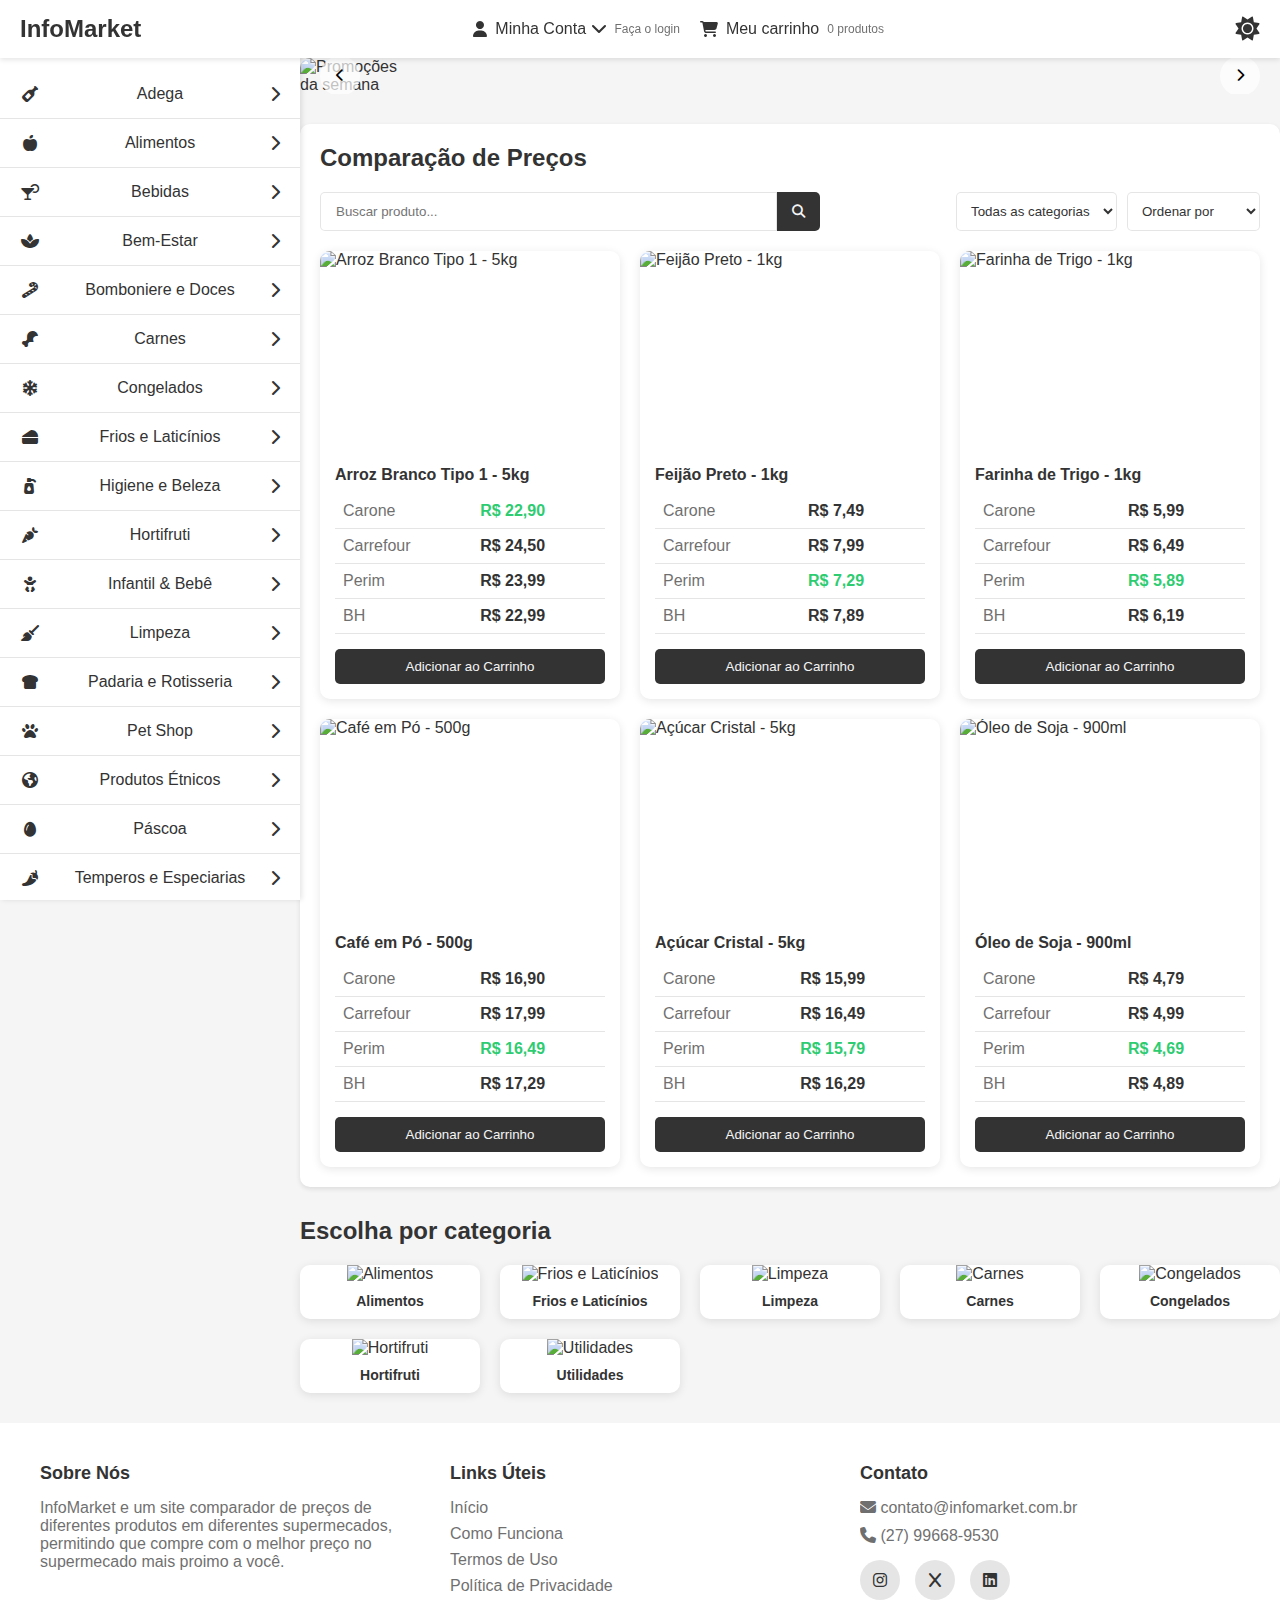
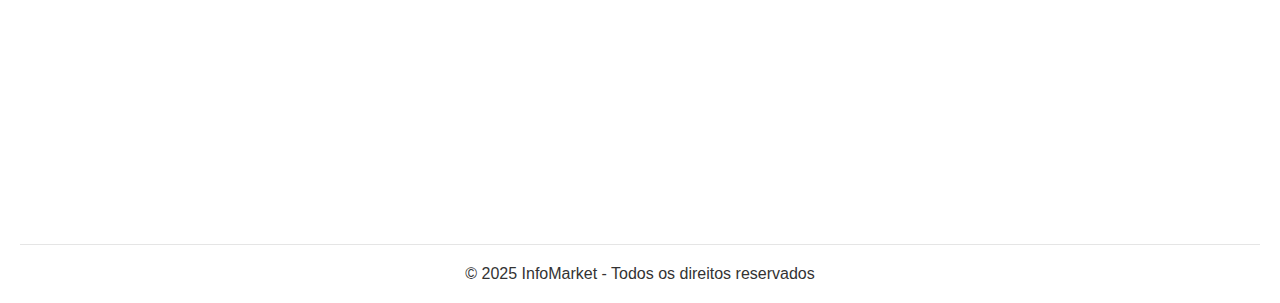
==== commit 86b1bdd2: "Upload Barra Lateral" ====
--- a/INFOMARKET - FRONTEND/index.html
+++ b/INFOMARKET - FRONTEND/index.html
@@ -6,7 +6,6 @@
     <title>InfoMarket</title>
     <link rel="stylesheet" href="styles.css">
     <link rel="stylesheet" href="https://cdnjs.cloudflare.com/ajax/libs/font-awesome/6.4.0/css/all.min.css">
-
 </head>
 <body class="light-mode">
     <!-- HEADER -->
@@ -15,7 +14,7 @@
             <i class="fas fa-bars"></i>
         </div>
         <div class="logo">
-            <h1>InfoMarket</h1>
+            <a href="index.html"><h1>InfoMarket</h1></a>
         </div>
         <div class="user-actions">
             <div class="account">
@@ -185,4 +184,5 @@
 
     <script src="script.js"></script>
 </body>
-</html>+</html>
+
--- a/INFOMARKET - FRONTEND/styles.css
+++ b/INFOMARKET - FRONTEND/styles.css
@@ -4,40 +4,40 @@
     --header-bg: #fff;
     --card-bg: #fff;
     --shadow-color: rgba(0, 0, 0, 0.1);
-}
-
-.dark-mode {
+  }
+  
+  .dark-mode {
     --background-color: #1a1a1a;
     --text-color: #f5f5f5;
     --header-bg: #2a2a2a;
     --card-bg: #2a2a2a;
     --shadow-color: rgba(255, 255, 255, 0.1);
-}
-
-* {
+  }
+  
+  * {
     margin: 0;
     padding: 0;
     box-sizing: border-box;
-    font-family: 'Segoe UI', Tahoma, Geneva, Verdana, sans-serif;
-}
-
-body {
+    font-family: "Segoe UI", Tahoma, Geneva, Verdana, sans-serif;
+  }
+  
+  body {
     background-color: var(--background-color);
     color: var(--text-color);
     transition: background-color 0.3s, color 0.3s;
-}
-
-a {
+  }
+  
+  a {
     text-decoration: none;
     color: inherit;
-}
-
-ul {
+  }
+  
+  ul {
     list-style: none;
-}
-
-/* STYLE HEADER */
-header {
+  }
+  
+  /* STYLE HEADER */
+  header {
     display: flex;
     justify-content: space-between;
     align-items: center;
@@ -46,64 +46,85 @@
     box-shadow: 0 2px 5px rgba(0, 0, 0, 0.1);
     position: sticky;
     top: 0;
-    z-index: 100;
-}
-
-.menu-toggle {
+    z-index: 1001; /* Maior que o z-index da sidebar */
+  }
+  
+  .menu-toggle {
     font-size: 24px;
     cursor: pointer;
     color: var(--text-color);
-}
-
-.logo h1 {
+    display: block;
+    z-index: 1001;
+    position: relative;
+  }
+  
+  /* Ajustar os estilos do logo para garantir que seja visível */
+  .logo {
+    display: flex;
+    align-items: center;
+    position: relative;
+    z-index: 1002; /* Valor maior que o z-index da sidebar (1000) */
+  }
+  
+  .logo h1 {
     font-size: 24px;
     font-weight: bold;
     color: var(--text-color);
-}
-
-.user-actions {
+    margin: 0; /* Remover margens que podem estar afetando a visibilidade */
+  }
+  
+  .logo a {
+    color: inherit;
+    text-decoration: none;
+    display: block; /* Garantir que o link ocupe todo o espaço */
+  }
+  
+  .user-actions {
     display: flex;
     gap: 20px;
-}
-
-.account, .cart {
-    display: flex;
-    align-items: center;
-}
-
-.account a, .cart a {
+  }
+  
+  .account,
+  .cart {
+    display: flex;
+    align-items: center;
+  }
+  
+  .account a,
+  .cart a {
     display: flex;
     align-items: center;
     gap: 8px;
     color: var(--text-color);
-}
-
-.account-info, .cart-info {
+  }
+  
+  .account-info,
+  .cart-info {
     font-size: 12px;
     color: var(--text-color);
     opacity: 0.7;
-}
-
-/* Estilos para o botão de alternância de tema */
-.theme-toggle {
+  }
+  
+  /* Estilos para o botão de alternância de tema */
+  .theme-toggle {
     margin-left: 20px;
-}
-
-#theme-toggle-btn {
+  }
+  
+  #theme-toggle-btn {
     background: none;
     border: none;
     color: var(--text-color);
     font-size: 24px;
     cursor: pointer;
     transition: transform 0.3s;
-}
-
-#theme-toggle-btn:hover {
+  }
+  
+  #theme-toggle-btn:hover {
     transform: scale(1.1);
-}
-
-/* SYTLE DA BARRA LATERAL */
-.sidebar {
+  }
+  
+  /* SYTLE DA BARRA LATERAL */
+  .sidebar {
     position: fixed;
     top: 0;
     left: -300px;
@@ -113,70 +134,72 @@
     box-shadow: 2px 0 5px var(--shadow-color);
     z-index: 1000;
     transition: left 0.3s ease;
-    padding-top: 70px;
+    padding-top: 70px; /* Aumentar o padding-top para dar espaço ao logo */
     overflow-y: auto;
-}
-
-.sidebar.active {
+  }
+  
+  .sidebar.active {
     left: 0;
-}
-
-.sidebar nav ul li {
+  }
+  
+  .sidebar nav ul li {
     border-bottom: 1px solid var(--shadow-color);
-}
-
-.sidebar nav ul li a {
+  }
+  
+  .sidebar nav ul li a {
     display: flex;
     align-items: center;
     justify-content: space-between;
     padding: 15px 20px;
     color: var(--text-color);
     transition: background-color 0.3s;
-}
-
-.sidebar nav ul li a:hover {
+  }
+  
+  .sidebar nav ul li a:hover {
     background-color: var(--shadow-color);
-}
-
-.sidebar nav ul li a i:first-child {
+  }
+  
+  .sidebar nav ul li a i:first-child {
     margin-right: 10px;
     width: 20px;
     text-align: center;
-}
-
-/* STYLE DA MAIN */
-main {
+  }
+  
+  /* STYLE DA MAIN */
+  main {
     transition: margin-left 0.3s ease;
-}
-
-main.sidebar-active {
+    position: relative;
+    z-index: 999; /* Abaixo do header e logo */
+  }
+  
+  main.sidebar-active {
     margin-left: 300px;
-}
-
-/* BANNER */
-.banner {
+  }
+  
+  /* BANNER */
+  .banner {
     position: relative;
     margin-bottom: 30px;
     border-radius: 10px;
     overflow: hidden;
-}
-
-.banner img {
+  }
+  
+  .banner img {
     width: 12%;
     height: auto;
     display: block;
-}
-
-.banner-controls {
+  }
+  
+  .banner-controls {
     position: absolute;
     top: 50%;
     width: 100%;
     display: flex;
     justify-content: space-between;
     transform: translateY(-50%);
-}
-
-.banner-controls button {
+  }
+  
+  .banner-controls button {
     background-color: rgba(255, 255, 255, 0.7);
     border: none;
     width: 40px;
@@ -187,42 +210,42 @@
     align-items: center;
     justify-content: center;
     margin: 0 20px;
-}
-
-.banner-controls button:hover {
+  }
+  
+  .banner-controls button:hover {
     background-color: rgba(255, 255, 255, 0.9);
-}
-
-/* Comparação de Preços */
-.price-comparison {
+  }
+  
+  /* Comparação de Preços */
+  .price-comparison {
     background-color: var(--card-bg);
     border-radius: 10px;
     padding: 20px;
     margin-bottom: 30px;
     box-shadow: 0 2px 5px var(--shadow-color);
-}
-
-.price-comparison h2 {
+  }
+  
+  .price-comparison h2 {
     margin-bottom: 20px;
     color: var(--text-color);
     font-size: 24px;
-}
-
-.filter-bar {
+  }
+  
+  .filter-bar {
     display: flex;
     justify-content: space-between;
     margin-bottom: 20px;
     flex-wrap: wrap;
     gap: 15px;
-}
-
-.search-box {
+  }
+  
+  .search-box {
     display: flex;
     flex: 1;
     max-width: 500px;
-}
-
-.search-box input {
+  }
+  
+  .search-box input {
     flex: 1;
     padding: 10px 15px;
     border: 1px solid var(--shadow-color);
@@ -230,105 +253,105 @@
     outline: none;
     background-color: var(--card-bg);
     color: var(--text-color);
-}
-
-.search-box button {
+  }
+  
+  .search-box button {
     background-color: var(--text-color);
     color: var(--background-color);
     border: none;
     padding: 0 15px;
     border-radius: 0 5px 5px 0;
     cursor: pointer;
-}
-
-.filter-options {
+  }
+  
+  .filter-options {
     display: flex;
     gap: 10px;
-}
-
-.filter-options select {
+  }
+  
+  .filter-options select {
     padding: 10px;
     border: 1px solid var(--shadow-color);
     border-radius: 5px;
     outline: none;
     background-color: var(--card-bg);
     color: var(--text-color);
-}
-
-.products-grid {
+  }
+  
+  .products-grid {
     display: grid;
     grid-template-columns: repeat(auto-fill, minmax(280px, 1fr));
     gap: 20px;
-}
-
-.product-card {
+  }
+  
+  .product-card {
     background-color: var(--card-bg);
     border-radius: 10px;
     overflow: hidden;
     box-shadow: 0 2px 10px var(--shadow-color);
     transition: transform 0.3s, box-shadow 0.3s;
-}
-
-.product-card:hover {
+  }
+  
+  .product-card:hover {
     transform: translateY(-5px);
     box-shadow: 0 5px 15px var(--shadow-color);
-}
-
-.product-image {
+  }
+  
+  .product-image {
     height: 200px;
     overflow: hidden;
-}
-
-.product-image img {
+  }
+  
+  .product-image img {
     width: 100%;
     height: 100%;
     object-fit: contain;
     transition: transform 0.3s;
-}
-
-.product-card:hover .product-image img {
+  }
+  
+  .product-card:hover .product-image img {
     transform: scale(1.05);
-}
-
-.product-info {
+  }
+  
+  .product-info {
     padding: 15px;
-}
-
-.product-name {
+  }
+  
+  .product-name {
     font-size: 16px;
     font-weight: bold;
     margin-bottom: 10px;
     color: var(--text-color);
-}
-
-.price-comparison-table {
+  }
+  
+  .price-comparison-table {
     width: 100%;
     border-collapse: collapse;
     margin-bottom: 15px;
-}
-
-.price-comparison-table th,
-.price-comparison-table td {
+  }
+  
+  .price-comparison-table th,
+  .price-comparison-table td {
     padding: 8px;
     text-align: left;
     border-bottom: 1px solid var(--shadow-color);
-}
-
-.price-comparison-table th {
+  }
+  
+  .price-comparison-table th {
     font-weight: normal;
     color: var(--text-color);
     opacity: 0.7;
-}
-
-.price-comparison-table td {
+  }
+  
+  .price-comparison-table td {
     font-weight: bold;
-}
-
-.best-price {
+  }
+  
+  .best-price {
     color: #2ecc71;
-}
-
-.add-to-cart {
+  }
+  
+  .add-to-cart {
     background-color: var(--text-color);
     color: var(--background-color);
     border: none;
@@ -337,101 +360,103 @@
     width: 100%;
     cursor: pointer;
     transition: background-color 0.3s;
-}
-
-.add-to-cart:hover {
+  }
+  
+  .add-to-cart:hover {
     opacity: 0.9;
-}
-
-/* Categorias */
-.categories {
+  }
+  
+  /* Categorias */
+  .categories {
     margin-bottom: 30px;
-}
-
-.categories h2 {
+  }
+  
+  .categories h2 {
     margin-bottom: 20px;
     color: var(--text-color);
     font-size: 24px;
-}
-
-.categories-grid {
+  }
+  
+  .categories-grid {
     display: grid;
     grid-template-columns: repeat(auto-fill, minmax(150px, 1fr));
     gap: 20px;
-}
-
-.category-card {
+  }
+  
+  .category-card {
     background-color: var(--card-bg);
     border-radius: 10px;
     overflow: hidden;
     box-shadow: 0 2px 10px var(--shadow-color);
     transition: transform 0.3s;
     text-align: center;
-}
-
-.category-card:hover {
+  }
+  
+  .category-card:hover {
     transform: translateY(-5px);
-}
-
-.category-card img {
+  }
+  
+  .category-card img {
     width: 100%;
     height: 120px;
     object-fit: cover;
-}
-
-.category-card h3 {
+  }
+  
+  .category-card h3 {
     padding: 10px;
     font-size: 14px;
     color: var(--text-color);
-}
-
-/* STYLE FOOTER */
-footer {
+  }
+  
+  /* STYLE FOOTER */
+  footer {
     background-color: var(--header-bg);
     color: var(--text-color);
     padding: 40px 20px 20px;
-}
-
-.footer-content {
+    position: relative;
+    z-index: 999;
+  }
+  
+  .footer-content {
     display: grid;
     grid-template-columns: repeat(auto-fit, minmax(250px, 1fr));
     gap: 30px;
     max-width: 1200px;
     margin: 0 auto;
-}
-
-.footer-section h3 {
+  }
+  
+  .footer-section h3 {
     margin-bottom: 15px;
     font-size: 18px;
-}
-
-.footer-section p {
+  }
+  
+  .footer-section p {
     margin-bottom: 10px;
     color: var(--text-color);
     opacity: 0.7;
-}
-
-.footer-section ul li {
+  }
+  
+  .footer-section ul li {
     margin-bottom: 8px;
-}
-
-.footer-section ul li a {
+  }
+  
+  .footer-section ul li a {
     color: var(--text-color);
     opacity: 0.7;
     transition: opacity 0.3s;
-}
-
-.footer-section ul li a:hover {
+  }
+  
+  .footer-section ul li a:hover {
     opacity: 1;
-}
-
-.social-media {
+  }
+  
+  .social-media {
     display: flex;
     gap: 15px;
     margin-top: 15px;
-}
-
-.social-media a {
+  }
+  
+  .social-media a {
     display: flex;
     align-items: center;
     justify-content: center;
@@ -440,98 +465,99 @@
     background-color: var(--shadow-color);
     border-radius: 50%;
     transition: background-color 0.3s;
-}
-
-.social-media a:hover {
+  }
+  
+  .social-media a:hover {
     background-color: var(--text-color);
     color: var(--background-color);
-}
-
-.footer-bottom {
+  }
+  
+  .footer-bottom {
     text-align: center;
     margin-top: 30px;
     padding-top: 20px;
     border-top: 1px solid var(--shadow-color);
-}
-
-.footer-map {
+  }
+  
+  .footer-map {
     width: 100%;
     height: 200px;
     border-radius: 8px;
     margin-top: 10px;
     border: none;
-}
-
-@media (max-width: 768px) {
+  }
+  
+  @media (max-width: 768px) {
     .footer-content {
-        grid-template-columns: 1fr;
-    }
-}
-
-/* Responsividade */
-@media (max-width: 768px) {
+      grid-template-columns: 1fr;
+    }
+  }
+  
+  /* Responsividade */
+  @media (max-width: 768px) {
     .filter-bar {
-        flex-direction: column;
-    }
-    
+      flex-direction: column;
+    }
+  
     .search-box {
-        max-width: 100%;
-    }
-    
+      max-width: 100%;
+    }
+  
     .filter-options {
-        width: 100%;
-    }
-    
+      width: 100%;
+    }
+  
     .filter-options select {
-        flex: 1;
-    }
-    
+      flex: 1;
+    }
+  
     .products-grid {
-        grid-template-columns: repeat(auto-fill, minmax(220px, 1fr));
-    }
-    
+      grid-template-columns: repeat(auto-fill, minmax(220px, 1fr));
+    }
+  
     .categories-grid {
-        grid-template-columns: repeat(auto-fill, minmax(120px, 1fr));
-    }
-    
+      grid-template-columns: repeat(auto-fill, minmax(120px, 1fr));
+    }
+  
     .footer-content {
-        grid-template-columns: 1fr;
-    }
-}
-
-@media (min-width: 992px) {
+      grid-template-columns: 1fr;
+    }
+  }
+  
+  @media (min-width: 992px) {
     .sidebar {
-        left: 0;
-    }
-    
+      left: 0;
+    }
+  
     main {
-        margin-left: 300px;
-    }
-    
+      margin-left: 300px;
+    }
+  
     .menu-toggle {
-        display: none;
-    }
-}
-
-@media (max-width: 991px) {
+      display: none;
+    }
+  }
+  
+  @media (max-width: 991px) {
     .sidebar {
-        left: -300px;
-    }
-    
+      left: -300px;
+    }
+  
     main {
-        margin-left: 0;
-    }
-    
+      margin-left: 0;
+    }
+  
     .menu-toggle {
-        display: block;
-    }
-
+      display: block;
+    }
+  
     .sidebar.active {
-        left: 0;
-    }
-
+      left: 0;
+    }
+  
     main.sidebar-active {
-        margin-left: 0;
-    }
-}
-
+      margin-left: 0;
+    }
+  }
+  
+  